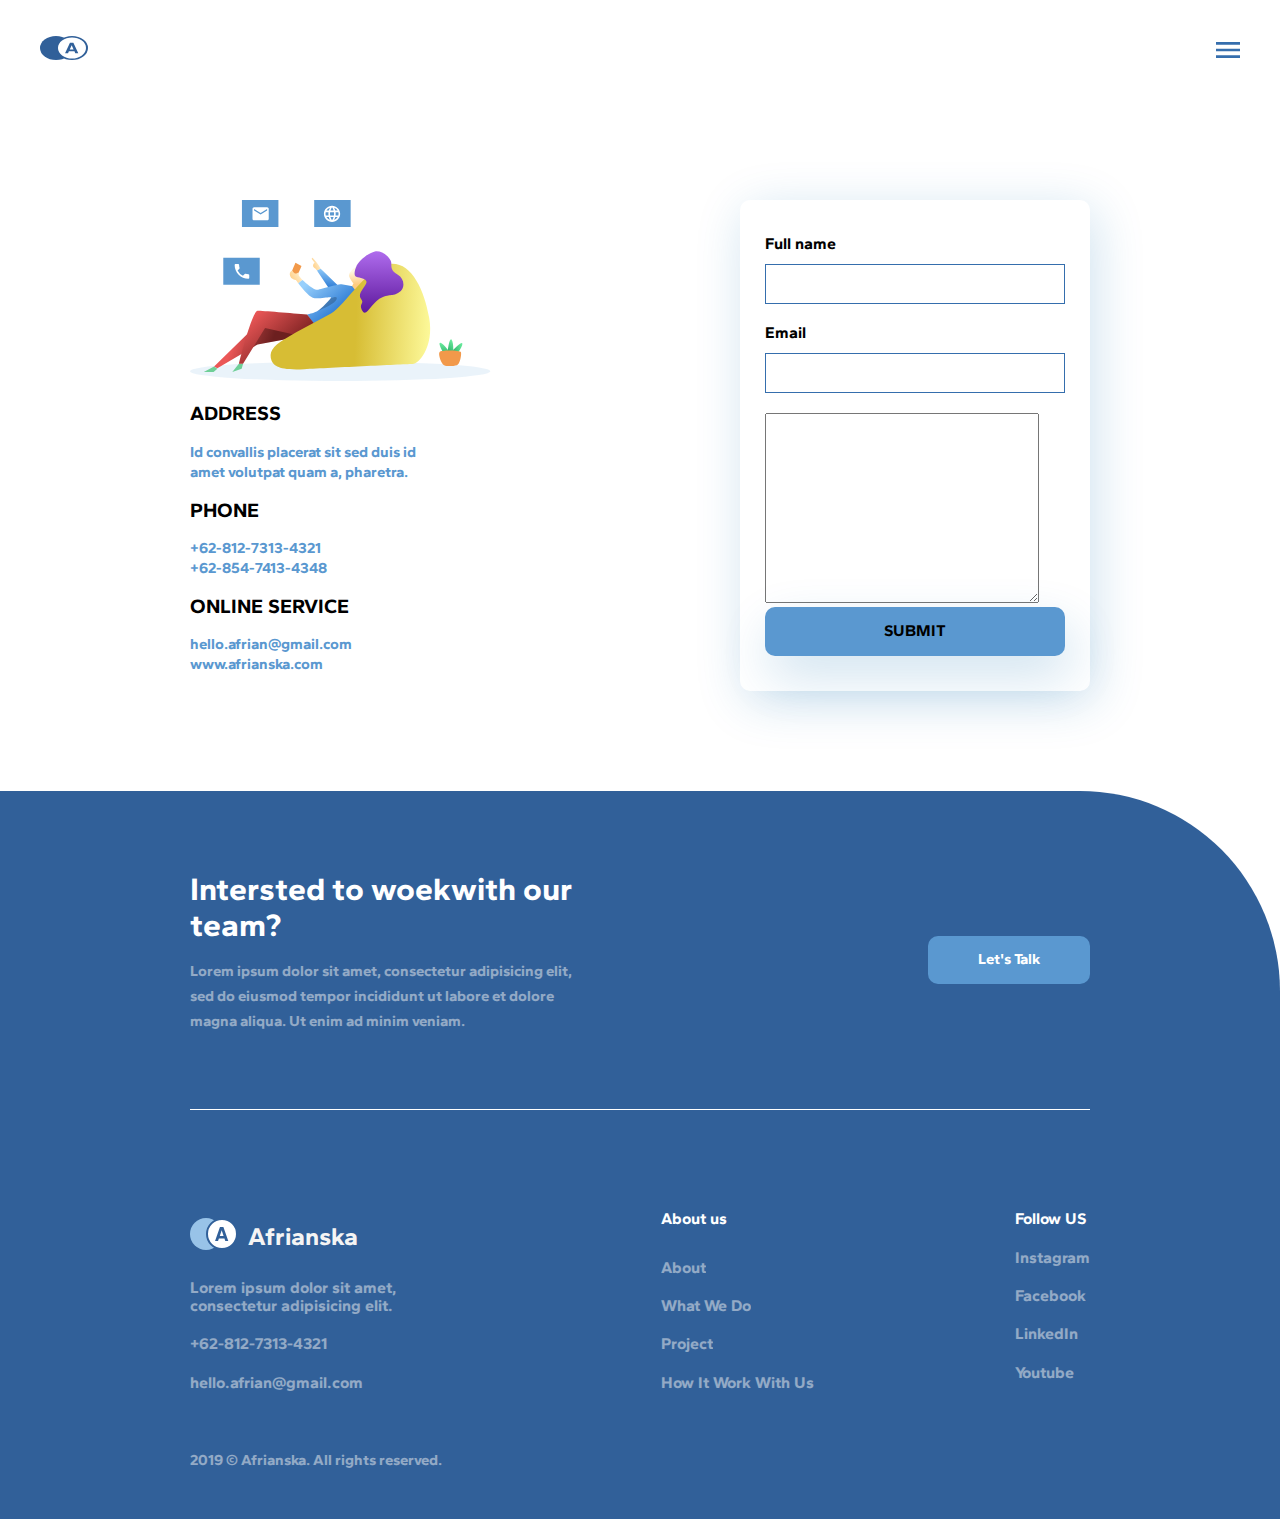
==== about.html @ 94846c40 "Project bigen" ====
<!DOCTYPE html>
<html lang="en">
<head>
    <meta charset="UTF-8">
    <meta http-equiv="X-UA-Compatible" content="IE=edge">
    <meta name="viewport" content="width=device-width, initial-scale=1.0">
    <!-- <link rel="stylesheet" href="./css/normalize.css">
    <link rel="stylesheet" href="./css/style.css"> -->
    <link rel="stylesheet" href="./css/style.min.css">
    <title>Document</title>
</head>
<body>
      <!-- Header prt -->
      <header>
        <div class="header-wrapper">
            <a class="header-logo-wrapper" href="index.html" >
                <img class="logo-img" src="./images/logo.svg" alt="Site logo photo" width="48" height="36">
            </a>
            <img class="burger-menyu" src="./images/burger.svg" alt="Burger menyu photo" width="24" height="16">
        </div>
    </header>

    <main>
        <section class="form-section">
            <div class="container">
                <div class="form-section-wrapper">
                    <div class="form-section-left">
                        <img src="./images/women.svg" alt="Woman photo" class="form-section-img">
                        <div class="addres">
                            <h2 class="form-heading">ADDRESS</h2>
                            <p class="form-title">Id convallis placerat sit sed duis id amet volutpat quam a, pharetra.</p>
                        </div>
                        <div class="phone">
                            <h2 class="form-heading">PHONE</h2>
                            <div class="link-box">
                                <a class="form-title" href="tel: +6281273134321">+62-812-7313-4321</a>
                                <a class="form-title" href="tel: +6281273134321">+62-854-7413-4348</a>
                            </div>
                        </div>
                        <div class="online-service">
                            <h2 class="form-heading">ONLINE SERVICE</h2>
                            <a href="#" class="form-title">hello.afrian@gmail.com</a>
                            <a href="#" class="form-title">www.afrianska.com</a>
                        </div>
                    </div>
                    <form class="form-box" action="https://htmlacademy.ru/courses" method="post" autocomplete="off">
                        <label class="full-name">
                            Full name
                            <input class="form-inp" type="text" name="full_name" aria-label="Full name">
                        </label>
                        <label class="email">Email
                            <input class="form-inp" type="email" name="email_name" aria-label="email">
                        </label>
                        <textarea  name="user_text" aria-label="Enter text" cols="28" rows="10"></textarea>
                        <button class="btn-submit">SUBMIT</button>
                    </form>
                </div>
            </div>
        </section>
    </main>

    <footer>
        <div class="container">
            <div class="footer-top">
                <div class="footer-top-left">
                    <strong class="footer-text">Intersted to woekwith our team?</strong>
                    <p class="footer-title">Lorem ipsum dolor sit amet, consectetur adipisicing elit, sed do eiusmod tempor incididunt ut labore et dolore magna aliqua. Ut enim ad minim veniam.</p>
                </div>
                <a class="lets-talk" href="#">Let's Talk</a>
            </div>
            <div class="footer-bottom">
                <div class="footer-bottom-left">
                    <div class="footer-logo-wrapper">
                        <a class="footer-logo-link" href="index.html">
                            <img class="footer-logo-img" src="./images/logo-footer.svg" alt="Footer-logo">
                        </a>
                        <strong class="footer-bottom-text">Afrianska</strong>
                    </div>
                    <ul class="footer-list-start">
                        <li class="footer-start-item">
                            <a href="#" class="footer-start-link">Lorem ipsum dolor sit amet, consectetur adipisicing elit.</a>
                        </li>
                        <li class="footer-start-item">
                            <a href="tel: +6281273134321" class="footer-start-link">+62-812-7313-4321</a>
                        </li>
                        <li class="footer-start-item">
                            <a href="#" class="footer-start-link">hello.afrian@gmail.com</a>
                        </li>
                    </ul>
                </div>
                <div class="footer-middle-box">
                    <strong class="about-us">About us</strong>
                    <ul class="footer-list-middle">
                        <li class="footer-middle-item">
                            <a href="@" class="footer-list-link">About</a>
                        </li>
                        <li class="footer-middle-item">
                            <a href="@" class="footer-list-link">What We Do</a>
                        </li>
                        <li class="footer-middle-item">
                            <a href="@" class="footer-list-link">Project</a>
                        </li>
                        <li class="footer-middle-item">
                            <a href="@" class="footer-list-link">How It Work With Us</a>
                        </li>
                    </ul>
                </div>
                <div class="footer-end-box">
                    <strong class="follow-us">Follow US</strong>
                    <ul class="footer-end-list">
                        <li class="footer-end-item">
                            <a href="#" class="footer-list-link">Instagram</a>
                        </li>
                        <li class="footer-end-item">
                            <a href="#" class="footer-list-link">Facebook</a>
                        </li>
                        <li class="footer-end-item">
                            <a href="#" class="footer-list-link">LinkedIn</a>
                        </li>
                        <li class="footer-end-item">
                            <a href="#" class="footer-list-link">Youtube</a>
                        </li>
                    </ul>
                </div>
            </div>
            <a href="#" class="footer-bottom-latest-link">2019 © Afrianska. All rights reserved.</a>
        </div>
    </footer>
</body>
</html>
---- css/style.css ----
/*
* Prefixed by https://autoprefixer.github.io
* PostCSS: v8.4.14,
* Autoprefixer: v10.4.7
* Browsers: last 4 version
*/

*{
    -webkit-box-sizing: border-box;
            box-sizing: border-box;
    list-style-type: none;
    text-decoration: none;
}
body{
    margin: 0;
    font-family: "Gantari";
}


@font-face {
    font-family: "Poppins";
    font-weight: 400;
    src:
         url("../fonts/poppins-v20-latin-regular.woff2") format("woff2"), 
         url("../fonts/poppins-v20-latin-regular.woff") format("woff"); 
  }
  @font-face {
    font-family: "Poppins";
    font-weight: 500;
    src:
         url("../fonts/poppins-v20-latin-500.woff2") format("woff2"),
         url("../fonts/poppins-v20-latin-500.woff") format("woff");
  }
  @font-face {
    font-family: "Poppins";
    font-weight: 700;
    src:
         url("../fonts/poppins-v20-latin-700.woff2") format("woff2"), 
         url("../fonts/poppins-v20-latin-700.woff") format("woff"); 
  }
@font-face {
    font-family: "Gantari";
    font-weight: 700;
    src:
         url("../fonts/gantari-v1-latin-700.woff2") format("woff2"), 
         url("../fonts/gantari-v1-latin-700.woff") format("woff");
  }

:root{
    --project-heading-weight: 700;
    --project-title-weight: 400;
    --project-container-width: 900px;
    --project-heading-line-height: 45px;
    --project-title-line-height: 25px;
}

.visually-hidden {
    clip: rect(0 0 0 0);
    -webkit-clip-path: inset(50%);
            clip-path: inset(50%);
    height: 1px;
    overflow: hidden;
    position: absolute;
    white-space: nowrap;
    width: 1px;
  }


  /* Project bigen */

  /* header part  */
.header-wrapper {
    display: -webkit-box;
    display: -ms-flexbox;
    display: flex;
    padding-top: 30px;
    padding-bottom: 30px;
    -webkit-box-pack: justify;
        -ms-flex-pack: justify;
            justify-content: space-between;
    -webkit-box-align: center;
        -ms-flex-align: center;
            align-items: center;
    width: 1200px;
    margin-right: auto;
    margin-left: auto;
}

.logo-img {
    width: 48px;
    height: 36px;
}
.burger-menyu {
    width: 24px;
    height: 16px;
}

/* Hero section */

.hero-section {
    background-image: url("../images/bg.jpg");
    background-repeat: no-repeat;
    background-size: cover;
    background-position: center;
}
.hero-wrapper {
    padding-top: 30px;
    padding-bottom: 20px;
    width: 800px;
    margin-right: auto;
    margin-left: auto;
}
.hero-section-header {
    margin-top: 0;
    margin-bottom: 20px;
    font-size: 44px;
    line-height: 74px;
    text-align: center;
    letter-spacing: 0.04em;
    color: #FFFFFF;
}
.hero-section-title {
    text-align: center;
    color: #FFFFFF;
    opacity: 0.7;
}


/* Main part  */

.popular {
    margin-bottom: 50px;
}
.container {
    width: var(--project-container-width);
    margin-right: auto;
    margin-left: auto;
}
.input-box {
    padding-top: 50px;
    padding-bottom: 50px;
}
.search-inp {
    width: var(--project-container-width);
    padding-top: 20px;
    padding-bottom: 20px;
    padding-left: 70px;
    font-size: 16px;
    line-height: 19px;
    background-color: #F4F4F4;
    background-image: url("../images/search.svg");
    background-repeat: no-repeat;
    background-position: left 20px center;
    color: #1F3F68;
    border: none;
    opacity: 0.6;
}

.popular-section-heading {
    font-size: 20px;
    color: #356EAD;
    opacity: 0.8;
}
.popular-section-midle {
    display: -webkit-box;
    display: -ms-flexbox;
    display: flex;
}
.popular-section-middle-left {
    padding-right: 20px;
}
.popular-section-middle-heading {
    margin-top: 0;
    font-size: 30px;
    font-weight: var(--project-heading-weight);
    letter-spacing: 0.04em;
    line-height: var(--project-heading-line-height);
    color: #1F3F68;
}
.popular-section-middle-title {
    margin-top: 50px;
    font-size: 15px;
    line-height: var(--project-title-line-height);
    letter-spacing: 0.04em;
    color: #1F3F68;
}

.popular-middle-bottom-heading {
    margin: 0;
    font-size: 15px;
    font-weight: var(--project-title-line-height);
    color: #1F3F68;
}
.time-box {
    display: -webkit-box;
    display: -ms-flexbox;
    display: flex;
}
.data-time {
    margin-top: 5px;
    color: #1F3F68;
    opacity: 0.4;
}
.read-text {
    margin-top: 5px;
    opacity: 0.4;
}
.icons-wrapper {
    display: -webkit-box;
    display: -ms-flexbox;
    display: flex;
}
.icon-link::before{ 
    content: "";
    display: inline-block;
    width: 24px;
    height: 24px;
    background-image: url("../images/Vector.svg");
    background-repeat: no-repeat;
    background-position: calc();
}

.share-link::before{ 
    content: "";
    display: inline-block;
    width: 24px;
    height: 24px;
    background-image: url("../images/share.svg");
    background-repeat: no-repeat;
    background-position: calc();
}
.icons-box{
    display: -webkit-box;
    display: -ms-flexbox;
    display: flex;
    -webkit-box-pack: justify;
        -ms-flex-pack: justify;
            justify-content: space-between;
    -webkit-box-align: center;
        -ms-flex-align: center;
            align-items: center;
    margin-top: 80px;
}
.share-link {
    margin-left: 20px;
    margin-right: 20px;
}
.popular-section-list{
    display: -webkit-box;
    display: -ms-flexbox;
    display: flex;
    -ms-flex-wrap: wrap;
        flex-wrap: wrap;
    margin: 30px 0 30px 0;
    padding: 0;
}
.popular-section-item {
    width: 290px;
    margin-right: 10px;
}
.icons-box-item{
    margin-top: 20px;
}
.popular-heading-item{
    font-size: 20px;
}
.popular-heading-item{
    line-height: 35px;
}
.popular-section-item-text{
    margin-top: 10px;
    line-height: 20px;
}

.article-link-box {
    width: var(--project-container-width);
    display: -webkit-box;
    display: -ms-flexbox;
    display: flex;
    -webkit-box-pack: end;
        -ms-flex-pack: end;
            justify-content: flex-end;
    padding-bottom: 20px;
    border-bottom: 1px solid #00000033;
}
.popular-section-link {
    font-size: 15px;
    color: #356EAD;
    opacity: 0.8;
}

/* All articles  */

.all-articles {
    margin-bottom: 50px;
}
.all-articles-list {
    padding: 0;
}
.all-articles-item {
    width: 840px;
    padding-top: 10px;
    display: -webkit-box;
    display: -ms-flexbox;
    display: flex;
}
.all-articles-date{
    width: 280px;
    margin-top: 40px;
}
.articles-item-right{
    margin-left: 20px;
}

.errov-box {
    display: -webkit-box;
    display: -ms-flexbox;
    display: flex;
    -webkit-box-pack: justify;
        -ms-flex-pack: justify;
            justify-content: space-between;
    margin-bottom: 80px;
}

.arrov-left {
    display: -webkit-box;
    display: -ms-flexbox;
    display: flex;
    -webkit-box-align: center;
        -ms-flex-align: center;
            align-items: center;
    font-size: 17px;
    color: #356EAD;
}
.arrov-left::before{
    display: inline-block;
    content: "";
    width: 15px;
    height: 15px;
    padding-right: 10px;
    background: url('../images/arrow.svg') no-repeat center;
    background-size: contain;
}
.arrov-right {
    display: -webkit-box;
    display: -ms-flexbox;
    display: flex;
    -webkit-box-align: center;
        -ms-flex-align: center;
            align-items: center;
    font-size: 17px;
    color: #356EAD;
}
.arrov-right::after {
    display: inline-block;
    content: "";
    width: 15px;
    height: 15px;
    padding-left: 10px;
    padding-right: 10px;
    background: url('../images/arrow-left.svg') no-repeat center;
    background-size: contain;
}


/* About us page  */

.form-section {
    padding-top: 100px;
    padding-bottom: 100px;
}

.form-section-wrapper {
    display: -webkit-box;
    display: -ms-flexbox;
    display: flex;
    -webkit-box-pack: justify;
        -ms-flex-pack: justify;
            justify-content: space-between;
}
.form-section-left {
    width: 250px;
}
.link-box{
    display: -webkit-box;
    display: -ms-flexbox;
    display: flex;
    -webkit-box-orient: vertical;
    -webkit-box-direction: normal;
        -ms-flex-direction: column;
            flex-direction: column;
}

.form-heading {
    font-size: 20px;
    font-weight: var(--project-heading-weight);
}
.form-title {
    font-size: 15px;
    color: #5A98D0;
    line-height: 20px;
}

.form-box {
    width: 350px;
    padding: 35px 25px;
    -webkit-box-shadow: 5px 10px 50px rgba(16, 112, 177, 0.2);
            box-shadow: 5px 10px 50px rgba(16, 112, 177, 0.2);
    border-radius: 10px;
}
.form-inp {
    width: 300px;
    margin-top: 10px;
    margin-bottom: 20px;
    padding: 10px;
    border: 1px solid #356EAD;
}
.btn-submit {
    width: 300px;
    padding: 15px;
    background-color: #5A98D0;
    border: none;
    -webkit-box-shadow: 5px 20px 50px rgba(16, 112, 177, 0.2);
            box-shadow: 5px 20px 50px rgba(16, 112, 177, 0.2);
    border-radius: 10px;
}


/* Footer  */

footer{
    background-color: #316099;
    border-radius: 0px 200px 0px 0px;
}
.footer-top {
    display: -webkit-box;
    display: -ms-flexbox;
    display: flex;
    -webkit-box-pack: justify;
        -ms-flex-pack: justify;
            justify-content: space-between;
    -webkit-box-align: center;
        -ms-flex-align: center;
            align-items: center;
    padding-top: 80px;
    padding-bottom: 60px;
    border-bottom: 1px solid #FFFFFF;
}
.footer-top-left {
    width: 400px;
}
.footer-text {
    font-weight: 700;
    font-size: 32px;
    color: #FFFFFF;
}
.footer-title {
    font-size: 15px;
    line-height: 25px;
    opacity: 0.5;
    color: #F4F4F4;
}
.lets-talk {
    display: inline-block;
    padding: 15px 50px;
    font-size: 15px;
    background-color: #5A98D0;
    color: #FFFFFF;
    border-radius: 10px;
}
.footer-bottom {
    display: -webkit-box;
    display: -ms-flexbox;
    display: flex;
    -webkit-box-pack: justify;
        -ms-flex-pack: justify;
            justify-content: space-between;
    padding-top: 100px;
}
.footer-bottom-left {
    width: 270px;
}
.footer-logo-wrapper {
    display: -webkit-box;
    display: -ms-flexbox;
    display: flex;
    -webkit-box-align: center;
        -ms-flex-align: center;
            align-items: center;
}

.footer-bottom-text {
    font-size: 25px;
    margin-left: 10px;
    color: #F4F4F4;
}
.footer-start-item {
    margin-bottom: 20px;
}
.footer-start-link {
    font-weight: var(--project-title-weight);
    color: #F4F4F4;
    opacity: 0.5;
}
.footer-list-start{
    padding-left: 0;
}
.about-us {
    color: #FFFFFF;
}
.footer-list-middle {
    padding-left: 0;
    margin-top: 30px;
}
.footer-middle-item {
    margin-bottom: 20px;
}
.footer-list-link {
    font-weight: var(--project-title-weight);
    color: #F4F4F4;
    opacity: 0.5;
}

.follow-us {
    padding-bottom: 20px;
    color: #FFFFFF;
}
.footer-end-list {
    padding-left: 0;
}
.footer-end-item {
    margin-top: 20px;
    margin-bottom: 20px;
}
.footer-bottom-latest-link{
    display: inline-block;
    margin-top: 40px;
    margin-bottom: 50px;
    font-size: 15px;
    color: #F4F4F4;
    opacity: 0.5;
}
---- css/style.min.css ----
/*! normalize.css v8.0.1 | MIT License | github.com/necolas/normalize.css */button,hr,input{overflow:visible}progress,sub,sup{vertical-align:baseline}[type=checkbox],[type=radio],legend{box-sizing:border-box;padding:0}html{line-height:1.15;-webkit-text-size-adjust:100%}body{margin:0}details,main{display:block}h1{font-size:2em;margin:.67em 0}hr{box-sizing:content-box;height:0}code,kbd,pre,samp{font-family:monospace,monospace;font-size:1em}a{background-color:transparent}abbr[title]{border-bottom:none;text-decoration:underline;text-decoration:underline dotted}b,strong{font-weight:bolder}small{font-size:80%}sub,sup{font-size:75%;line-height:0;position:relative}sub{bottom:-.25em}sup{top:-.5em}img{border-style:none}button,input,optgroup,select,textarea{font-family:inherit;font-size:100%;line-height:1.15;margin:0}button,select{text-transform:none}[type=button],[type=reset],[type=submit],button{-webkit-appearance:button}[type=button]::-moz-focus-inner,[type=reset]::-moz-focus-inner,[type=submit]::-moz-focus-inner,button::-moz-focus-inner{border-style:none;padding:0}[type=button]:-moz-focusring,[type=reset]:-moz-focusring,[type=submit]:-moz-focusring,button:-moz-focusring{outline:ButtonText dotted 1px}fieldset{padding:.35em .75em .625em}legend{color:inherit;display:table;max-width:100%;white-space:normal}textarea{overflow:auto}[type=number]::-webkit-inner-spin-button,[type=number]::-webkit-outer-spin-button{height:auto}[type=search]{-webkit-appearance:textfield;outline-offset:-2px}[type=search]::-webkit-search-decoration{-webkit-appearance:none}::-webkit-file-upload-button{-webkit-appearance:button;font:inherit}summary{display:list-item}[hidden],template{display:none}
.container,.header-wrapper,.hero-wrapper{margin-right:auto;margin-left:auto}.icon-link::before,.share-link::before{content:"";display:inline-block;height:24px;background-repeat:no-repeat;background-position:calc()}*{-webkit-box-sizing:border-box;box-sizing:border-box;list-style-type:none;text-decoration:none}body{margin:0;font-family:Gantari}@font-face{font-family:Gantari;font-weight:700;src:url("../fonts/gantari-v1-latin-700.woff2") format("woff2"),url("../fonts/gantari-v1-latin-700.woff") format("woff")}:root{--project-heading-weight:700;--project-title-weight:400;--project-container-width:900px;--project-heading-line-height:45px;--project-title-line-height:25px}.visually-hidden{clip:rect(0 0 0 0);-webkit-clip-path:inset(50%);clip-path:inset(50%);height:1px;overflow:hidden;position:absolute;white-space:nowrap;width:1px}.header-wrapper{display:-webkit-box;display:-ms-flexbox;display:flex;padding-top:30px;padding-bottom:30px;-webkit-box-pack:justify;-ms-flex-pack:justify;justify-content:space-between;-webkit-box-align:center;-ms-flex-align:center;align-items:center;width:1200px}.logo-img{width:48px;height:36px}.burger-menyu{width:24px;height:16px}.hero-section{background-image:url("../images/bg.jpg");background-repeat:no-repeat;background-size:cover;background-position:center}.hero-wrapper{padding-top:30px;padding-bottom:20px;width:800px}.container,.search-inp{width:var(--project-container-width)}.hero-section-header{margin-top:0;margin-bottom:20px;font-size:44px;line-height:74px;text-align:center;letter-spacing:.04em;color:#fff}.hero-section-title{text-align:center;color:#fff;opacity:.7}.all-articles,.popular{margin-bottom:50px}.input-box{padding-top:50px;padding-bottom:50px}.search-inp{padding-top:20px;padding-bottom:20px;padding-left:70px;font-size:16px;line-height:19px;background-color:#f4f4f4;background-image:url("../images/search.svg");background-repeat:no-repeat;background-position:left 20px center;color:#1f3f68;border:none;opacity:.6}.btn-submit,.lets-talk{background-color:#5a98d0}.popular-section-heading{font-size:20px;color:#356ead;opacity:.8}.icons-wrapper,.popular-section-midle,.time-box{display:-webkit-box;display:-ms-flexbox;display:flex}.icons-box,.popular-section-list{display:-webkit-box;display:-ms-flexbox}.popular-section-middle-left{padding-right:20px}.popular-section-middle-heading{margin-top:0;font-size:30px;font-weight:var(--project-heading-weight);letter-spacing:.04em;line-height:var(--project-heading-line-height);color:#1f3f68}.popular-section-middle-title{margin-top:50px;font-size:15px;line-height:var(--project-title-line-height);letter-spacing:.04em;color:#1f3f68}.popular-middle-bottom-heading{margin:0;font-size:15px;font-weight:var(--project-title-line-height);color:#1f3f68}.data-time,.read-text{margin-top:5px;opacity:.4}.data-time{color:#1f3f68}.icon-link::before{width:24px;background-image:url("../images/Vector.svg")}.share-link::before{width:24px;background-image:url("../images/share.svg")}.arrov-left::before,.arrov-right::after{display:inline-block;content:"";width:15px;height:15px;padding-right:10px}.icons-box{display:flex;-webkit-box-pack:justify;-ms-flex-pack:justify;justify-content:space-between;-webkit-box-align:center;-ms-flex-align:center;align-items:center;margin-top:80px}.share-link{margin-left:20px;margin-right:20px}.popular-section-list{display:flex;-ms-flex-wrap:wrap;flex-wrap:wrap;margin:30px 0;padding:0}.all-articles-item,.article-link-box{display:-webkit-box;display:-ms-flexbox}.popular-section-item{width:290px;margin-right:10px}.icons-box-item{margin-top:20px}.popular-heading-item{font-size:20px;line-height:35px}.popular-section-item-text{margin-top:10px;line-height:20px}.article-link-box{width:var(--project-container-width);display:flex;-webkit-box-pack:end;-ms-flex-pack:end;justify-content:flex-end;padding-bottom:20px;border-bottom:1px solid #00000033}.popular-section-link{font-size:15px;color:#356ead;opacity:.8}.all-articles-list{padding:0}.all-articles-item{width:840px;padding-top:10px;display:flex}.arrov-left,.arrov-right,.errov-box{display:-webkit-box;display:-ms-flexbox}.all-articles-date{width:280px;margin-top:40px}.articles-item-right{margin-left:20px}.errov-box{display:flex;-webkit-box-pack:justify;-ms-flex-pack:justify;justify-content:space-between;margin-bottom:80px}.footer-end-item,.footer-middle-item,.footer-start-item,.form-inp{margin-bottom:20px}.arrov-left,.arrov-right{display:flex;-webkit-box-align:center;-ms-flex-align:center;align-items:center;font-size:17px;color:#356ead}.form-section-wrapper,.link-box{display:-webkit-box;display:-ms-flexbox}.arrov-left::before{background:url('../images/arrow.svg') center/contain no-repeat}.arrov-right::after{padding-left:10px;background:url('../images/arrow-left.svg') center/contain no-repeat}.form-section{padding-top:100px;padding-bottom:100px}.form-section-wrapper{display:flex;-webkit-box-pack:justify;-ms-flex-pack:justify;justify-content:space-between}.form-section-left{width:250px}.link-box{display:flex;-webkit-box-orient:vertical;-webkit-box-direction:normal;-ms-flex-direction:column;flex-direction:column}.footer-bottom,.footer-top{display:-webkit-box;display:-ms-flexbox}.form-heading{font-size:20px;font-weight:var(--project-heading-weight)}.form-title{font-size:15px;color:#5a98d0;line-height:20px}.form-box{width:350px;padding:35px 25px;-webkit-box-shadow:5px 10px 50px rgba(16,112,177,.2);box-shadow:5px 10px 50px rgba(16,112,177,.2);border-radius:10px}.form-inp{width:300px;margin-top:10px;padding:10px;border:1px solid #356ead}.btn-submit{width:300px;padding:15px;border:none;-webkit-box-shadow:5px 20px 50px rgba(16,112,177,.2);box-shadow:5px 20px 50px rgba(16,112,177,.2);border-radius:10px}footer{background-color:#316099;border-radius:0 200px 0 0}.footer-top{display:flex;-webkit-box-pack:justify;-ms-flex-pack:justify;justify-content:space-between;-webkit-box-align:center;-ms-flex-align:center;align-items:center;padding-top:80px;padding-bottom:60px;border-bottom:1px solid #fff}.footer-top-left{width:400px}.footer-text{font-weight:700;font-size:32px;color:#fff}.footer-title{font-size:15px;line-height:25px;opacity:.5;color:#f4f4f4}.lets-talk{display:inline-block;padding:15px 50px;font-size:15px;color:#fff;border-radius:10px}.footer-bottom{display:flex;-webkit-box-pack:justify;-ms-flex-pack:justify;justify-content:space-between;padding-top:100px}.footer-bottom-left{width:270px}.footer-logo-wrapper{display:-webkit-box;display:-ms-flexbox;display:flex;-webkit-box-align:center;-ms-flex-align:center;align-items:center}.footer-bottom-text{font-size:25px;margin-left:10px;color:#f4f4f4}.footer-list-link,.footer-start-link{font-weight:var(--project-title-weight);color:#f4f4f4;opacity:.5}.about-us,.follow-us{color:#fff}.footer-end-list,.footer-list-start{padding-left:0}.footer-list-middle{padding-left:0;margin-top:30px}.follow-us{padding-bottom:20px}.footer-end-item{margin-top:20px}.footer-bottom-latest-link{display:inline-block;margin-top:40px;margin-bottom:50px;font-size:15px;color:#f4f4f4;opacity:.5}
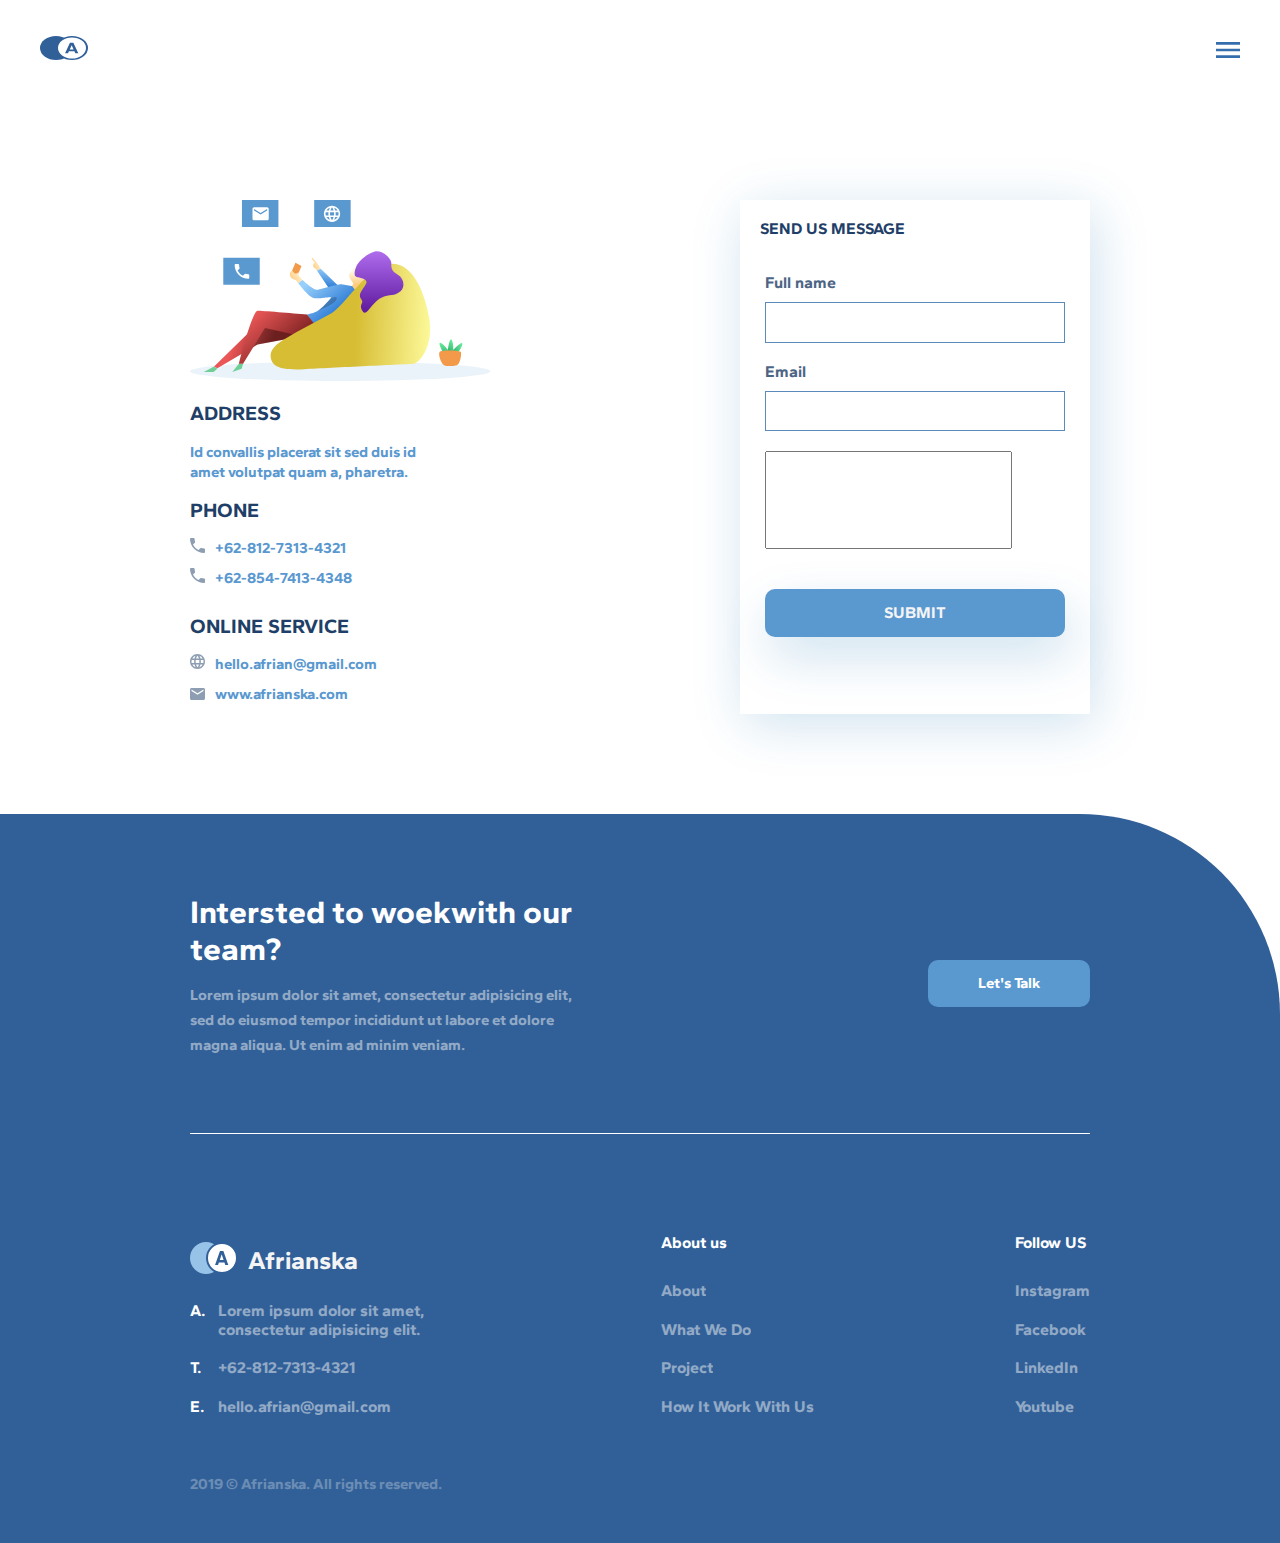
==== commit f2364fc2: "Correct mistakes" ====
--- a/about.html
+++ b/about.html
@@ -33,27 +33,30 @@
                         <div class="phone">
                             <h2 class="form-heading">PHONE</h2>
                             <div class="link-box">
-                                <a class="form-title" href="tel: +6281273134321">+62-812-7313-4321</a>
-                                <a class="form-title" href="tel: +6281273134321">+62-854-7413-4348</a>
+                                <a class="form-title form-title-link" href="tel: +6281273134321">+62-812-7313-4321</a>
+                                <a class="form-title form-title-link" href="tel: +6281273134321">+62-854-7413-4348</a>
                             </div>
                         </div>
                         <div class="online-service">
                             <h2 class="form-heading">ONLINE SERVICE</h2>
-                            <a href="#" class="form-title">hello.afrian@gmail.com</a>
-                            <a href="#" class="form-title">www.afrianska.com</a>
+                            <a href="#" class="form-title form-title-email">hello.afrian@gmail.com</a>
+                            <a href="#" class="form-title form-title-web-site">www.afrianska.com</a>
                         </div>
                     </div>
-                    <form class="form-box" action="https://htmlacademy.ru/courses" method="post" autocomplete="off">
-                        <label class="full-name">
-                            Full name
-                            <input class="form-inp" type="text" name="full_name" aria-label="Full name">
-                        </label>
-                        <label class="email">Email
-                            <input class="form-inp" type="email" name="email_name" aria-label="email">
-                        </label>
-                        <textarea  name="user_text" aria-label="Enter text" cols="28" rows="10"></textarea>
-                        <button class="btn-submit">SUBMIT</button>
-                    </form>
+                    <div class="form-wrapper">
+                        <strong class="send-us">SEND US MESSAGE</strong>
+                        <form class="form-box" action="https://htmlacademy.ru/courses" method="post" autocomplete="off">
+                            <label class="full-name">
+                                Full name
+                                <input class="form-inp" type="text" name="full_name" aria-label="Full name">
+                            </label>
+                            <label class="email">Email
+                                <input class="form-inp" type="email" name="email_name" aria-label="email">
+                            </label>
+                            <textarea class="form-text" name="user_text" aria-label="Enter text" cols="25" rows="5"></textarea>
+                            <button class="btn-submit">SUBMIT</button>
+                        </form>
+                    </div>
                 </div>
             </div>
         </section>
--- a/css/style.css
+++ b/css/style.css
@@ -239,7 +239,7 @@
     -webkit-box-align: center;
         -ms-flex-align: center;
             align-items: center;
-    margin-top: 80px;
+    margin-top: 70px;
 }
 .share-link {
     margin-left: 20px;
@@ -306,7 +306,7 @@
 }
 .all-articles-date{
     width: 280px;
-    margin-top: 40px;
+    margin-top: 25px;
 }
 .articles-item-right{
     margin-left: 20px;
@@ -394,19 +394,82 @@
 .form-heading {
     font-size: 20px;
     font-weight: var(--project-heading-weight);
+    color: #1F3F68;
 }
 .form-title {
+    margin-bottom: 10px;
     font-size: 15px;
     color: #5A98D0;
     line-height: 20px;
 }
 
+.form-title-link::before{
+    content: "";
+    display: inline-block;
+    width: 15px;
+    height: 15px;
+    margin-right: 10px;
+    background-image: url("../images/phone.svg");
+    background-repeat: no-repeat;
+    background-size: contain;
+    background-position: center;
+    opacity: 0.5;
+}
+.form-title-email::before{
+    content: "";
+    display: inline-block;
+    width: 15px;
+    height: 15px;
+    margin-right: 10px;
+    background-image: url("../images/globus.svg");
+    background-repeat: no-repeat;
+    background-size: contain;
+    background-position: center;
+    opacity: 0.5;
+}
+.form-title-web-site{
+    display: flex;
+    align-items: center;
+    margin-top: 10px;
+}
+
+.form-title-web-site::before{
+    content: "";
+    display: inline-block;
+    width: 15px;
+    height: 15px;
+    margin-right: 10px;
+    background-image: url("../images/sms.svg");
+    background-repeat: no-repeat;
+    background-size: contain;
+    background-position: center;
+    opacity: 0.5;
+}
+.form-text{
+    resize: none;
+}
+.form-wrapper{
+    padding-top: 20px;
+    -webkit-box-shadow: 5px 10px 50px rgba(16, 112, 177, 0.2);
+    box-shadow: 5px 10px 50px rgba(16, 112, 177, 0.2);
+}
+
+.send-us{
+    padding: 20px;
+    color: #1F3F68;
+}
 .form-box {
+    padding: 35px 25px;
     width: 350px;
-    padding: 35px 25px;
-    -webkit-box-shadow: 5px 10px 50px rgba(16, 112, 177, 0.2);
-            box-shadow: 5px 10px 50px rgba(16, 112, 177, 0.2);
     border-radius: 10px;
+}
+.full-name{
+    color: #1F3F68;
+    opacity: 0.8;
+}
+.email{
+    color: #1F3F68;
+    opacity: 0.8;
 }
 .form-inp {
     width: 300px;
@@ -417,8 +480,10 @@
 }
 .btn-submit {
     width: 300px;
+    margin-top: 35px;
     padding: 15px;
     background-color: #5A98D0;
+    color: #F4F4F4;
     border: none;
     -webkit-box-shadow: 5px 20px 50px rgba(16, 112, 177, 0.2);
             box-shadow: 5px 20px 50px rgba(16, 112, 177, 0.2);
@@ -496,6 +561,31 @@
 }
 .footer-start-item {
     margin-bottom: 20px;
+    display: flex;
+}
+.footer-start-item:first-child::before {
+    display: inline-block;
+    content: "A.";
+    width: 8px;
+    height: 8px;
+    margin-right: 20px;
+    color: #FFFFFF;
+}
+.footer-start-item:nth-child(2)::before {
+    display: inline-block;
+    content: "T.";
+    width: 8px;
+    height: 8px;
+    margin-right: 20px;
+    color: #FFFFFF;
+}
+.footer-start-item:last-child::before {
+    display: inline-block;
+    content: "E.";
+    width: 8px;
+    height: 8px;
+    margin-right: 20px;
+    color: #FFFFFF;
 }
 .footer-start-link {
     font-weight: var(--project-title-weight);
@@ -522,10 +612,10 @@
 }
 
 .follow-us {
-    padding-bottom: 20px;
     color: #FFFFFF;
 }
 .footer-end-list {
+    margin-top: 30px;
     padding-left: 0;
 }
 .footer-end-item {
@@ -538,5 +628,5 @@
     margin-bottom: 50px;
     font-size: 15px;
     color: #F4F4F4;
-    opacity: 0.5;
+    opacity: 0.3;
 }--- a/css/style.min.css
+++ b/css/style.min.css
@@ -1,2 +1,2 @@
 /*! normalize.css v8.0.1 | MIT License | github.com/necolas/normalize.css */button,hr,input{overflow:visible}progress,sub,sup{vertical-align:baseline}[type=checkbox],[type=radio],legend{box-sizing:border-box;padding:0}html{line-height:1.15;-webkit-text-size-adjust:100%}body{margin:0}details,main{display:block}h1{font-size:2em;margin:.67em 0}hr{box-sizing:content-box;height:0}code,kbd,pre,samp{font-family:monospace,monospace;font-size:1em}a{background-color:transparent}abbr[title]{border-bottom:none;text-decoration:underline;text-decoration:underline dotted}b,strong{font-weight:bolder}small{font-size:80%}sub,sup{font-size:75%;line-height:0;position:relative}sub{bottom:-.25em}sup{top:-.5em}img{border-style:none}button,input,optgroup,select,textarea{font-family:inherit;font-size:100%;line-height:1.15;margin:0}button,select{text-transform:none}[type=button],[type=reset],[type=submit],button{-webkit-appearance:button}[type=button]::-moz-focus-inner,[type=reset]::-moz-focus-inner,[type=submit]::-moz-focus-inner,button::-moz-focus-inner{border-style:none;padding:0}[type=button]:-moz-focusring,[type=reset]:-moz-focusring,[type=submit]:-moz-focusring,button:-moz-focusring{outline:ButtonText dotted 1px}fieldset{padding:.35em .75em .625em}legend{color:inherit;display:table;max-width:100%;white-space:normal}textarea{overflow:auto}[type=number]::-webkit-inner-spin-button,[type=number]::-webkit-outer-spin-button{height:auto}[type=search]{-webkit-appearance:textfield;outline-offset:-2px}[type=search]::-webkit-search-decoration{-webkit-appearance:none}::-webkit-file-upload-button{-webkit-appearance:button;font:inherit}summary{display:list-item}[hidden],template{display:none}
-.container,.header-wrapper,.hero-wrapper{margin-right:auto;margin-left:auto}.icon-link::before,.share-link::before{content:"";display:inline-block;height:24px;background-repeat:no-repeat;background-position:calc()}*{-webkit-box-sizing:border-box;box-sizing:border-box;list-style-type:none;text-decoration:none}body{margin:0;font-family:Gantari}@font-face{font-family:Gantari;font-weight:700;src:url("../fonts/gantari-v1-latin-700.woff2") format("woff2"),url("../fonts/gantari-v1-latin-700.woff") format("woff")}:root{--project-heading-weight:700;--project-title-weight:400;--project-container-width:900px;--project-heading-line-height:45px;--project-title-line-height:25px}.visually-hidden{clip:rect(0 0 0 0);-webkit-clip-path:inset(50%);clip-path:inset(50%);height:1px;overflow:hidden;position:absolute;white-space:nowrap;width:1px}.header-wrapper{display:-webkit-box;display:-ms-flexbox;display:flex;padding-top:30px;padding-bottom:30px;-webkit-box-pack:justify;-ms-flex-pack:justify;justify-content:space-between;-webkit-box-align:center;-ms-flex-align:center;align-items:center;width:1200px}.logo-img{width:48px;height:36px}.burger-menyu{width:24px;height:16px}.hero-section{background-image:url("../images/bg.jpg");background-repeat:no-repeat;background-size:cover;background-position:center}.hero-wrapper{padding-top:30px;padding-bottom:20px;width:800px}.container,.search-inp{width:var(--project-container-width)}.hero-section-header{margin-top:0;margin-bottom:20px;font-size:44px;line-height:74px;text-align:center;letter-spacing:.04em;color:#fff}.hero-section-title{text-align:center;color:#fff;opacity:.7}.all-articles,.popular{margin-bottom:50px}.input-box{padding-top:50px;padding-bottom:50px}.search-inp{padding-top:20px;padding-bottom:20px;padding-left:70px;font-size:16px;line-height:19px;background-color:#f4f4f4;background-image:url("../images/search.svg");background-repeat:no-repeat;background-position:left 20px center;color:#1f3f68;border:none;opacity:.6}.btn-submit,.lets-talk{background-color:#5a98d0}.popular-section-heading{font-size:20px;color:#356ead;opacity:.8}.icons-wrapper,.popular-section-midle,.time-box{display:-webkit-box;display:-ms-flexbox;display:flex}.icons-box,.popular-section-list{display:-webkit-box;display:-ms-flexbox}.popular-section-middle-left{padding-right:20px}.popular-section-middle-heading{margin-top:0;font-size:30px;font-weight:var(--project-heading-weight);letter-spacing:.04em;line-height:var(--project-heading-line-height);color:#1f3f68}.popular-section-middle-title{margin-top:50px;font-size:15px;line-height:var(--project-title-line-height);letter-spacing:.04em;color:#1f3f68}.popular-middle-bottom-heading{margin:0;font-size:15px;font-weight:var(--project-title-line-height);color:#1f3f68}.data-time,.read-text{margin-top:5px;opacity:.4}.data-time{color:#1f3f68}.icon-link::before{width:24px;background-image:url("../images/Vector.svg")}.share-link::before{width:24px;background-image:url("../images/share.svg")}.arrov-left::before,.arrov-right::after{display:inline-block;content:"";width:15px;height:15px;padding-right:10px}.icons-box{display:flex;-webkit-box-pack:justify;-ms-flex-pack:justify;justify-content:space-between;-webkit-box-align:center;-ms-flex-align:center;align-items:center;margin-top:80px}.share-link{margin-left:20px;margin-right:20px}.popular-section-list{display:flex;-ms-flex-wrap:wrap;flex-wrap:wrap;margin:30px 0;padding:0}.all-articles-item,.article-link-box{display:-webkit-box;display:-ms-flexbox}.popular-section-item{width:290px;margin-right:10px}.icons-box-item{margin-top:20px}.popular-heading-item{font-size:20px;line-height:35px}.popular-section-item-text{margin-top:10px;line-height:20px}.article-link-box{width:var(--project-container-width);display:flex;-webkit-box-pack:end;-ms-flex-pack:end;justify-content:flex-end;padding-bottom:20px;border-bottom:1px solid #00000033}.popular-section-link{font-size:15px;color:#356ead;opacity:.8}.all-articles-list{padding:0}.all-articles-item{width:840px;padding-top:10px;display:flex}.arrov-left,.arrov-right,.errov-box{display:-webkit-box;display:-ms-flexbox}.all-articles-date{width:280px;margin-top:40px}.articles-item-right{margin-left:20px}.errov-box{display:flex;-webkit-box-pack:justify;-ms-flex-pack:justify;justify-content:space-between;margin-bottom:80px}.footer-end-item,.footer-middle-item,.footer-start-item,.form-inp{margin-bottom:20px}.arrov-left,.arrov-right{display:flex;-webkit-box-align:center;-ms-flex-align:center;align-items:center;font-size:17px;color:#356ead}.form-section-wrapper,.link-box{display:-webkit-box;display:-ms-flexbox}.arrov-left::before{background:url('../images/arrow.svg') center/contain no-repeat}.arrov-right::after{padding-left:10px;background:url('../images/arrow-left.svg') center/contain no-repeat}.form-section{padding-top:100px;padding-bottom:100px}.form-section-wrapper{display:flex;-webkit-box-pack:justify;-ms-flex-pack:justify;justify-content:space-between}.form-section-left{width:250px}.link-box{display:flex;-webkit-box-orient:vertical;-webkit-box-direction:normal;-ms-flex-direction:column;flex-direction:column}.footer-bottom,.footer-top{display:-webkit-box;display:-ms-flexbox}.form-heading{font-size:20px;font-weight:var(--project-heading-weight)}.form-title{font-size:15px;color:#5a98d0;line-height:20px}.form-box{width:350px;padding:35px 25px;-webkit-box-shadow:5px 10px 50px rgba(16,112,177,.2);box-shadow:5px 10px 50px rgba(16,112,177,.2);border-radius:10px}.form-inp{width:300px;margin-top:10px;padding:10px;border:1px solid #356ead}.btn-submit{width:300px;padding:15px;border:none;-webkit-box-shadow:5px 20px 50px rgba(16,112,177,.2);box-shadow:5px 20px 50px rgba(16,112,177,.2);border-radius:10px}footer{background-color:#316099;border-radius:0 200px 0 0}.footer-top{display:flex;-webkit-box-pack:justify;-ms-flex-pack:justify;justify-content:space-between;-webkit-box-align:center;-ms-flex-align:center;align-items:center;padding-top:80px;padding-bottom:60px;border-bottom:1px solid #fff}.footer-top-left{width:400px}.footer-text{font-weight:700;font-size:32px;color:#fff}.footer-title{font-size:15px;line-height:25px;opacity:.5;color:#f4f4f4}.lets-talk{display:inline-block;padding:15px 50px;font-size:15px;color:#fff;border-radius:10px}.footer-bottom{display:flex;-webkit-box-pack:justify;-ms-flex-pack:justify;justify-content:space-between;padding-top:100px}.footer-bottom-left{width:270px}.footer-logo-wrapper{display:-webkit-box;display:-ms-flexbox;display:flex;-webkit-box-align:center;-ms-flex-align:center;align-items:center}.footer-bottom-text{font-size:25px;margin-left:10px;color:#f4f4f4}.footer-list-link,.footer-start-link{font-weight:var(--project-title-weight);color:#f4f4f4;opacity:.5}.about-us,.follow-us{color:#fff}.footer-end-list,.footer-list-start{padding-left:0}.footer-list-middle{padding-left:0;margin-top:30px}.follow-us{padding-bottom:20px}.footer-end-item{margin-top:20px}.footer-bottom-latest-link{display:inline-block;margin-top:40px;margin-bottom:50px;font-size:15px;color:#f4f4f4;opacity:.5}+.container,.header-wrapper,.hero-wrapper{margin-right:auto;margin-left:auto}.icon-link::before,.share-link::before{content:"";display:inline-block;height:24px;background-repeat:no-repeat;background-position:calc()}*{-webkit-box-sizing:border-box;box-sizing:border-box;list-style-type:none;text-decoration:none}body{margin:0;font-family:Gantari}@font-face{font-family:Gantari;font-weight:700;src:url("../fonts/gantari-v1-latin-700.woff2") format("woff2"),url("../fonts/gantari-v1-latin-700.woff") format("woff")}:root{--project-heading-weight:700;--project-title-weight:400;--project-container-width:900px;--project-heading-line-height:45px;--project-title-line-height:25px}.visually-hidden{clip:rect(0 0 0 0);-webkit-clip-path:inset(50%);clip-path:inset(50%);height:1px;overflow:hidden;position:absolute;white-space:nowrap;width:1px}.header-wrapper{display:-webkit-box;display:-ms-flexbox;display:flex;padding-top:30px;padding-bottom:30px;-webkit-box-pack:justify;-ms-flex-pack:justify;justify-content:space-between;-webkit-box-align:center;-ms-flex-align:center;align-items:center;width:1200px}.logo-img{width:48px;height:36px}.burger-menyu{width:24px;height:16px}.hero-section{background-image:url("../images/bg.jpg");background-repeat:no-repeat;background-size:cover;background-position:center}.hero-wrapper{padding-top:30px;padding-bottom:20px;width:800px}.container,.search-inp{width:var(--project-container-width)}.hero-section-header{margin-top:0;margin-bottom:20px;font-size:44px;line-height:74px;text-align:center;letter-spacing:.04em;color:#fff}.hero-section-title{text-align:center;color:#fff;opacity:.7}.all-articles,.popular{margin-bottom:50px}.input-box{padding-top:50px;padding-bottom:50px}.search-inp{padding-top:20px;padding-bottom:20px;padding-left:70px;font-size:16px;line-height:19px;background-color:#f4f4f4;background-image:url("../images/search.svg");background-repeat:no-repeat;background-position:left 20px center;color:#1f3f68;border:none;opacity:.6}.btn-submit,.lets-talk{background-color:#5a98d0}.popular-section-heading{font-size:20px;color:#356ead;opacity:.8}.icons-wrapper,.popular-section-midle,.time-box{display:-webkit-box;display:-ms-flexbox;display:flex}.popular-section-middle-left{padding-right:20px}.popular-section-middle-heading{margin-top:0;font-size:30px;font-weight:var(--project-heading-weight);letter-spacing:.04em;line-height:var(--project-heading-line-height);color:#1f3f68}.popular-section-middle-title{margin-top:50px;font-size:15px;line-height:var(--project-title-line-height);letter-spacing:.04em;color:#1f3f68}.popular-middle-bottom-heading{margin:0;font-size:15px;font-weight:var(--project-title-line-height);color:#1f3f68}.data-time,.read-text{margin-top:5px;opacity:.4}.data-time{color:#1f3f68}.icon-link::before{width:24px;background-image:url("../images/Vector.svg")}.share-link::before{width:24px;background-image:url("../images/share.svg")}.arrov-left::before,.arrov-right::after{display:inline-block;content:"";width:15px;height:15px;padding-right:10px}.icons-box{display:-webkit-box;display:-ms-flexbox;display:flex;-webkit-box-pack:justify;-ms-flex-pack:justify;justify-content:space-between;-webkit-box-align:center;-ms-flex-align:center;align-items:center;margin-top:70px}.article-link-box,.popular-section-list{display:-webkit-box;display:-ms-flexbox}.share-link{margin-left:20px;margin-right:20px}.popular-section-list{display:flex;-ms-flex-wrap:wrap;flex-wrap:wrap;margin:30px 0;padding:0}.popular-section-item{width:290px;margin-right:10px}.icons-box-item{margin-top:20px}.popular-heading-item{font-size:20px;line-height:35px}.popular-section-item-text{margin-top:10px;line-height:20px}.article-link-box{width:var(--project-container-width);display:flex;-webkit-box-pack:end;-ms-flex-pack:end;justify-content:flex-end;padding-bottom:20px;border-bottom:1px solid #00000033}.all-articles-item,.errov-box{display:-webkit-box;display:-ms-flexbox}.popular-section-link{font-size:15px;color:#356ead;opacity:.8}.all-articles-list{padding:0}.all-articles-item{width:840px;padding-top:10px;display:flex}.all-articles-date{width:280px;margin-top:25px}.articles-item-right{margin-left:20px}.errov-box{display:flex;-webkit-box-pack:justify;-ms-flex-pack:justify;justify-content:space-between;margin-bottom:80px}.arrov-left,.arrov-right{display:-webkit-box;display:-ms-flexbox;display:flex;-webkit-box-align:center;-ms-flex-align:center;align-items:center;font-size:17px;color:#356ead}.arrov-left::before{background:url('../images/arrow.svg') center/contain no-repeat}.arrov-right::after{padding-left:10px;background:url('../images/arrow-left.svg') center/contain no-repeat}.form-title-email::before,.form-title-link::before,.form-title-web-site::before{content:"";display:inline-block;width:15px;height:15px;margin-right:10px;background-repeat:no-repeat;background-size:contain;background-position:center;opacity:.5}.form-section{padding-top:100px;padding-bottom:100px}.form-section-wrapper{display:-webkit-box;display:-ms-flexbox;display:flex;-webkit-box-pack:justify;-ms-flex-pack:justify;justify-content:space-between}.form-section-left{width:250px}.link-box{display:-webkit-box;display:-ms-flexbox;display:flex;-webkit-box-orient:vertical;-webkit-box-direction:normal;-ms-flex-direction:column;flex-direction:column}.form-heading{font-size:20px;font-weight:var(--project-heading-weight);color:#1f3f68}.form-title{margin-bottom:10px;font-size:15px;color:#5a98d0;line-height:20px}.footer-end-item,.footer-middle-item,.footer-start-item,.form-inp{margin-bottom:20px}.form-title-link::before{background-image:url("../images/phone.svg")}.form-title-email::before{background-image:url("../images/globus.svg")}.form-title-web-site{display:flex;align-items:center;margin-top:10px}.footer-bottom,.footer-top{display:-webkit-box;display:-ms-flexbox}.form-title-web-site::before{background-image:url("../images/sms.svg")}.footer-start-item:first-child::before,.footer-start-item:last-child::before,.footer-start-item:nth-child(2)::before{height:8px;margin-right:20px;color:#fff;display:inline-block}.form-text{resize:none}.form-wrapper{padding-top:20px;-webkit-box-shadow:5px 10px 50px rgba(16,112,177,.2);box-shadow:5px 10px 50px rgba(16,112,177,.2)}.send-us{padding:20px;color:#1f3f68}.form-box{padding:35px 25px;width:350px;border-radius:10px}.email,.full-name{color:#1f3f68;opacity:.8}.form-inp{width:300px;margin-top:10px;padding:10px;border:1px solid #356ead}.btn-submit{width:300px;margin-top:35px;padding:15px;color:#f4f4f4;border:none;-webkit-box-shadow:5px 20px 50px rgba(16,112,177,.2);box-shadow:5px 20px 50px rgba(16,112,177,.2);border-radius:10px}.footer-end-list,.footer-list-middle{margin-top:30px;padding-left:0}footer{background-color:#316099;border-radius:0 200px 0 0}.footer-top{display:flex;-webkit-box-pack:justify;-ms-flex-pack:justify;justify-content:space-between;-webkit-box-align:center;-ms-flex-align:center;align-items:center;padding-top:80px;padding-bottom:60px;border-bottom:1px solid #fff}.footer-top-left{width:400px}.footer-text{font-weight:700;font-size:32px;color:#fff}.footer-title{font-size:15px;line-height:25px;opacity:.5;color:#f4f4f4}.lets-talk{display:inline-block;padding:15px 50px;font-size:15px;color:#fff;border-radius:10px}.footer-bottom{display:flex;-webkit-box-pack:justify;-ms-flex-pack:justify;justify-content:space-between;padding-top:100px}.footer-bottom-left{width:270px}.footer-logo-wrapper{display:-webkit-box;display:-ms-flexbox;display:flex;-webkit-box-align:center;-ms-flex-align:center;align-items:center}.footer-bottom-text{font-size:25px;margin-left:10px;color:#f4f4f4}.footer-start-item{display:flex}.footer-start-item:first-child::before{content:"A.";width:8px}.footer-start-item:nth-child(2)::before{content:"T.";width:8px}.footer-start-item:last-child::before{content:"E.";width:8px}.footer-list-link,.footer-start-link{font-weight:var(--project-title-weight);color:#f4f4f4;opacity:.5}.footer-list-start{padding-left:0}.about-us,.follow-us{color:#fff}.footer-end-item{margin-top:20px}.footer-bottom-latest-link{display:inline-block;margin-top:40px;margin-bottom:50px;font-size:15px;color:#f4f4f4;opacity:.3}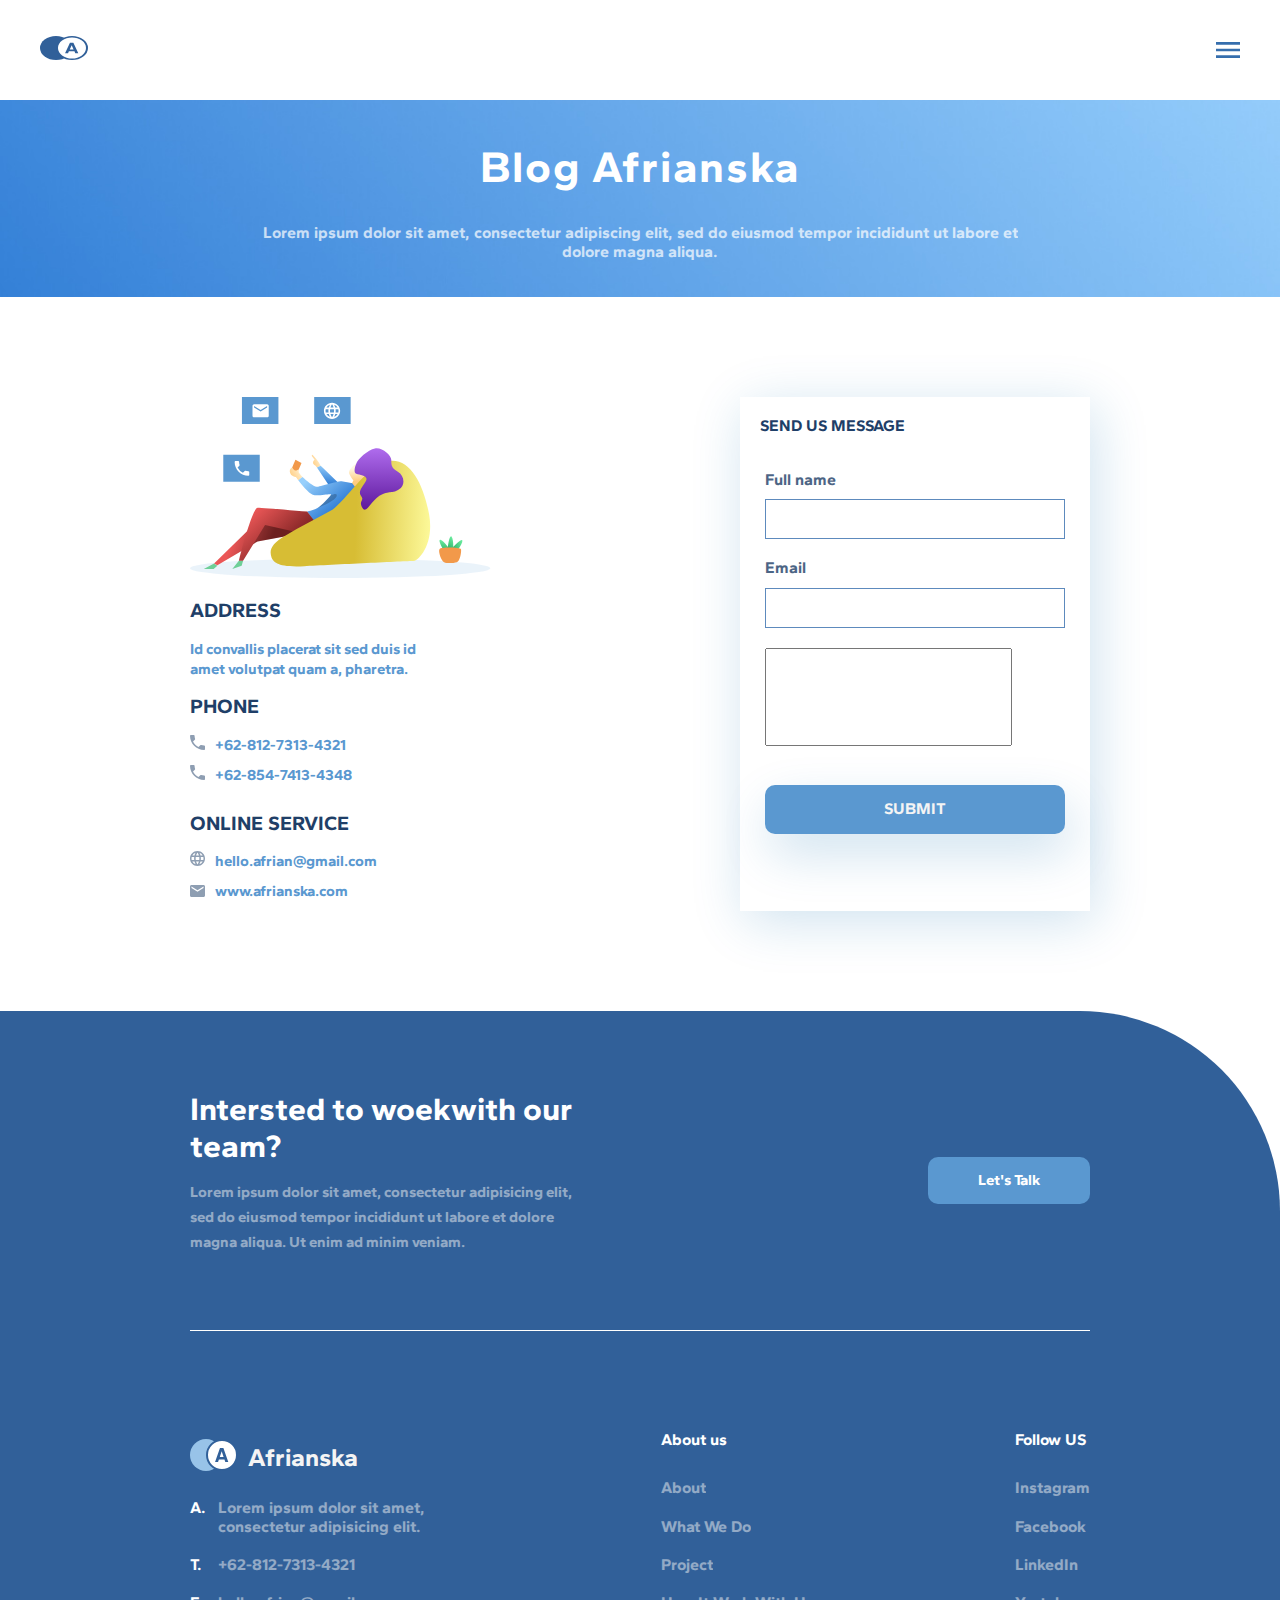
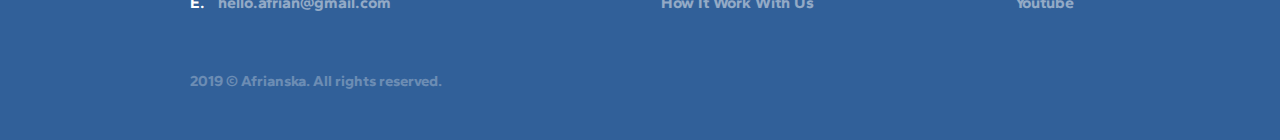
==== commit ff243084: "Add section" ====
--- a/about.html
+++ b/about.html
@@ -21,6 +21,13 @@
     </header>
 
     <main>
+        <section class="hero-section">
+            <h1 class="visually-hidden">Afrianska site</h1>
+            <div class="hero-wrapper">
+                <h2 class="hero-section-header">Blog Afrianska</h2>
+                <p class="hero-section-title">Lorem ipsum dolor sit amet, consectetur adipiscing elit, sed do eiusmod tempor incididunt ut labore et dolore magna aliqua. </p>
+            </div>
+        </section>
         <section class="form-section">
             <div class="container">
                 <div class="form-section-wrapper">
@@ -45,15 +52,15 @@
                     </div>
                     <div class="form-wrapper">
                         <strong class="send-us">SEND US MESSAGE</strong>
-                        <form class="form-box" action="https://htmlacademy.ru/courses" method="post" autocomplete="off">
+                        <form class="form-box" action="https://echo.htmlacademy.ru/courses" method="post" autocomplete="off">
                             <label class="full-name">
                                 Full name
-                                <input class="form-inp" type="text" name="full_name" aria-label="Full name">
+                                <input class="form-inp" type="text" name="full_name" aria-label="Full name" required>
                             </label>
                             <label class="email">Email
-                                <input class="form-inp" type="email" name="email_name" aria-label="email">
+                                <input class="form-inp" type="email" name="email_name" aria-label="email" required>
                             </label>
-                            <textarea class="form-text" name="user_text" aria-label="Enter text" cols="25" rows="5"></textarea>
+                            <textarea class="form-text" name="user_text" aria-label="Enter text" cols="25" rows="5" required></textarea>
                             <button class="btn-submit">SUBMIT</button>
                         </form>
                     </div>
